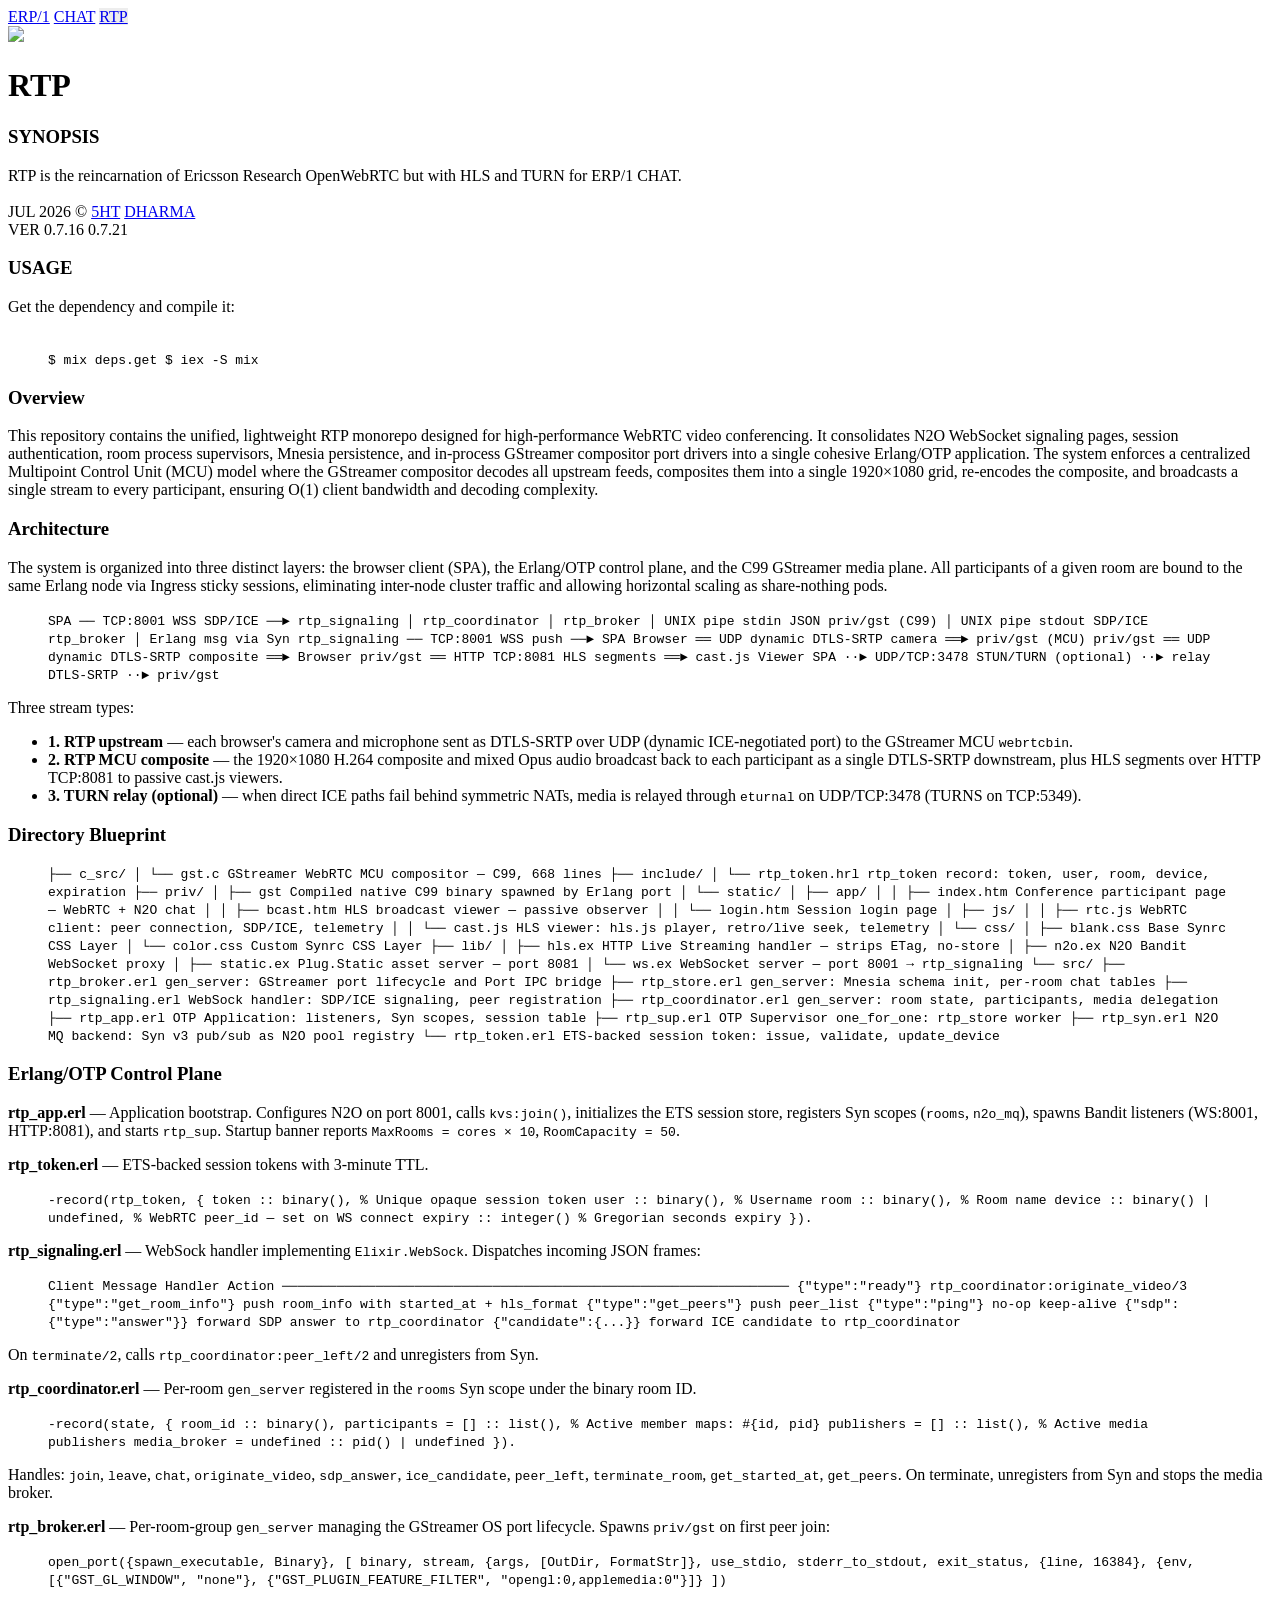
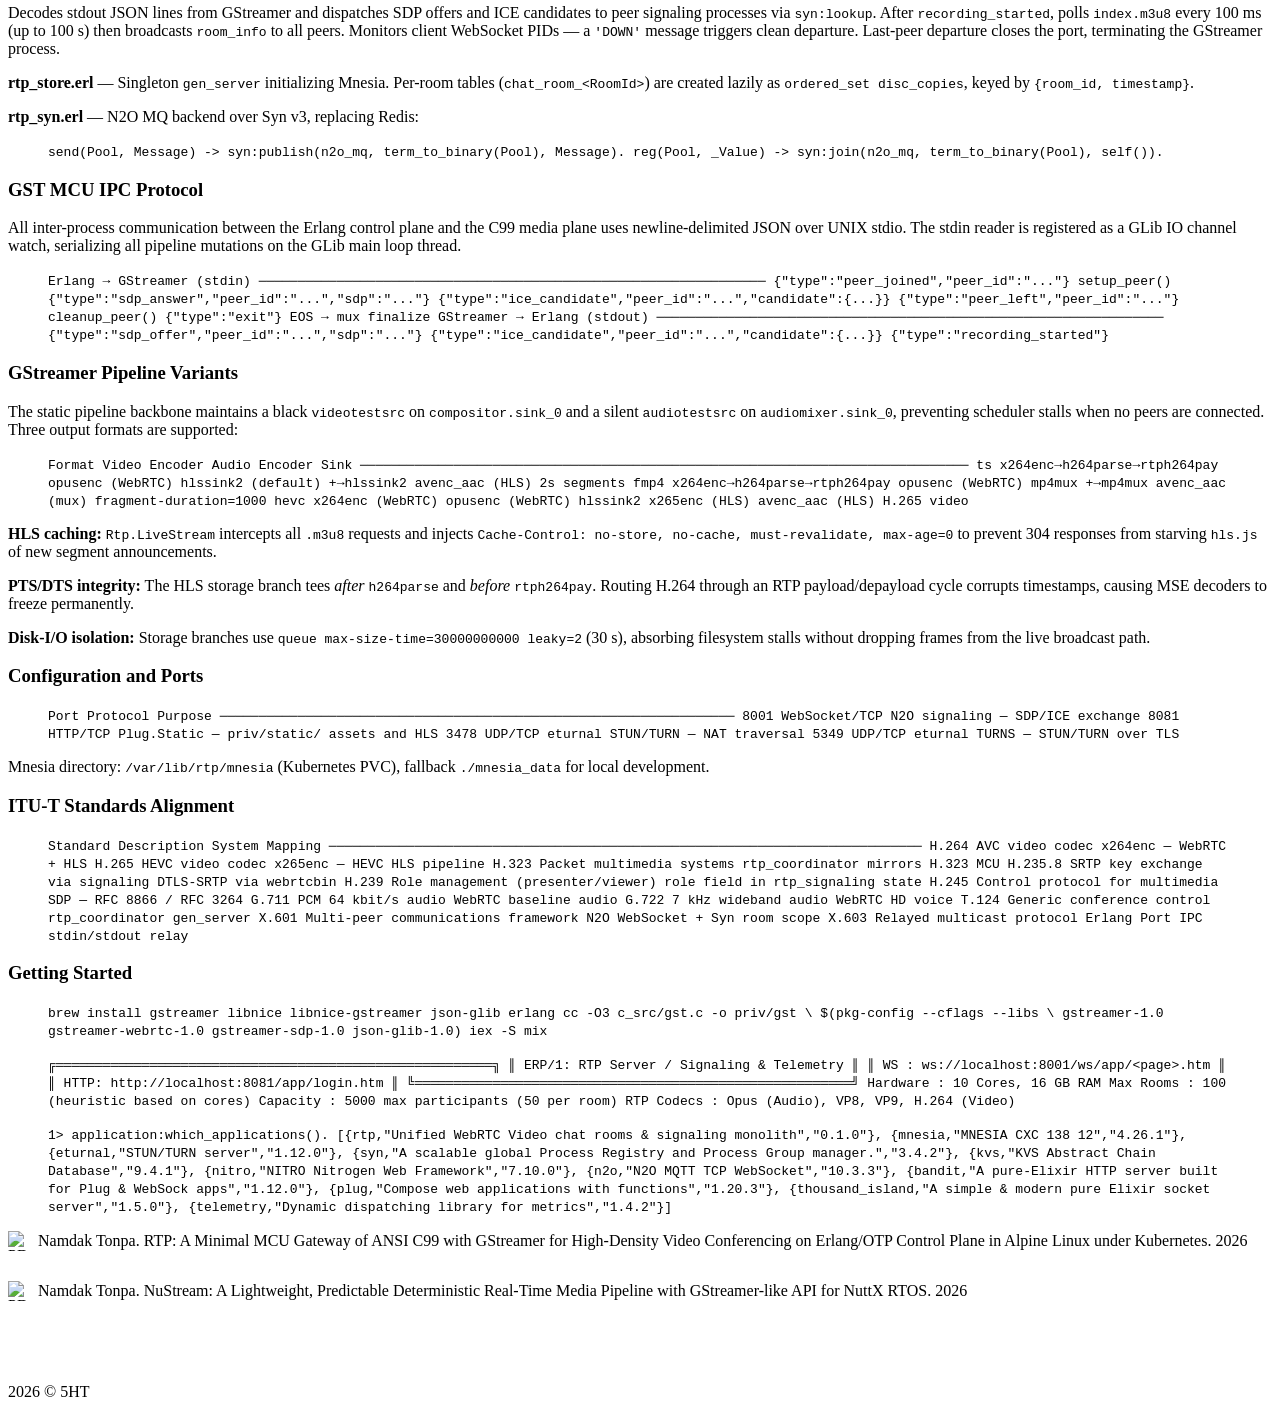
==== index.html @ 7802a742 "pdf" ====
<!DOCTYPE html>
<html lang="en">
<head>
  <meta charset="utf-8" />
  <meta http-equiv="Content-Type" content="text/html; charset=utf-8" />
  <meta name="viewport" content="width=device-width, initial-scale=1.0" />
  <meta name="description" content="RTP — Minimal MCU Gateway of ANSI C99 with GStreamer for High-Density Video Conferencing on Erlang/OTP" />
  <meta name="author" content="5HT" />
  <title>RTP</title>
  <link rel="stylesheet" href="https://n2o.dev/blank.css" />
  <link rel="stylesheet" href="https://n2o.dev/nato.css" />
  <link rel="shortcut icon" type="image/x-icon" href="img/favicon.ico" />
</head>
<body>
<nav>
  <a href="https://erp.uno/">ERP/1</a>
  <a href="https://erp.uno/chat/">CHAT</a>
  <a href="#" style="background:#ededed;">RTP</a>
</nav>
<header>
  <a href="https://github.com/zencrypted/rtp"><img src="https://n2o.dev/img/E248.svg"/></a>
  <h1>RTP</h1>
</header>
<aside>
  <article>
    <section>
      <h3>SYNOPSIS</h3>
      <div>RTP is the reincarnation of Ericsson Research OpenWebRTC but with HLS and TURN for ERP/1 CHAT.
      </div><br/>
      <div>
        JUL 2026 © <a href="https://github.com/5HT">5HT</a> <a href="https://5ht.co/license/">DHARMA</a><br />
        VER 0.7.16 0.7.21
      </div>
    </section>

    <section>
      <a name="plugin"></a><h3>USAGE</h3>
      <div>Get the dependency and compile it:</div><br/>
      <figure>
        <code>
  $ mix deps.get
  $ iex -S mix
        </code>
      </figure>
    </section>
  </article>
</aside>
<main>

  <section>
    <h3>Overview</h3>
    <p>This repository contains the unified, lightweight RTP monorepo designed for high-performance
    WebRTC video conferencing. It consolidates N2O WebSocket signaling pages, session authentication,
    room process supervisors, Mnesia persistence, and in-process GStreamer compositor port drivers
    into a single cohesive Erlang/OTP application. The system enforces a centralized
    Multipoint Control Unit (MCU) model where the GStreamer compositor decodes all upstream feeds,
    composites them into a single 1920&times;1080 grid, re-encodes the composite, and broadcasts
    a single stream to every participant, ensuring O(1) client bandwidth and decoding complexity.</p>
  </section>

  <section>
    <h3>Architecture</h3>
    <p>The system is organized into three distinct layers: the browser client (SPA),
    the Erlang/OTP control plane, and the C99 GStreamer media plane. All participants
    of a given room are bound to the same Erlang node via Ingress sticky sessions,
    eliminating inter-node cluster traffic and allowing horizontal scaling as share-nothing pods.</p>
    <figure><code>
SPA ── TCP:8001 WSS SDP/ICE ──► rtp_signaling
                                      │
                             rtp_coordinator
                                      │
                               rtp_broker
                                      │ UNIX pipe stdin JSON
                                 priv/gst (C99)
                                      │ UNIX pipe stdout SDP/ICE
                             rtp_broker
                                      │ Erlang msg via Syn
                                 rtp_signaling ── TCP:8001 WSS push ──► SPA

Browser  ══ UDP dynamic DTLS-SRTP camera ══► priv/gst (MCU)
priv/gst ══ UDP dynamic DTLS-SRTP composite ══► Browser
priv/gst ══ HTTP TCP:8081 HLS segments ══► cast.js Viewer

SPA ··► UDP/TCP:3478 STUN/TURN (optional) ··► relay DTLS-SRTP ··► priv/gst
    </code></figure>
    <p>Three stream types:</p>
    <ul>
      <li><b>1. RTP upstream</b> — each browser's camera and microphone sent as DTLS-SRTP
        over UDP (dynamic ICE-negotiated port) to the GStreamer MCU <code>webrtcbin</code>.</li>
      <li><b>2. RTP MCU composite</b> — the 1920&times;1080 H.264 composite and mixed Opus audio
        broadcast back to each participant as a single DTLS-SRTP downstream, plus HLS
        segments over HTTP TCP:8081 to passive cast.js viewers.</li>
      <li><b>3. TURN relay (optional)</b> — when direct ICE paths fail behind symmetric NATs,
        media is relayed through <code>eturnal</code> on UDP/TCP:3478 (TURNS on TCP:5349).</li>
    </ul>
  </section>

  <section>
    <h3>Directory Blueprint</h3>
    <figure><code>
├── c_src/
│   └── gst.c                 GStreamer WebRTC MCU compositor — C99, 668 lines
├── include/
│   └── rtp_token.hrl         rtp_token record: token, user, room, device, expiration
├── priv/
│   ├── gst                   Compiled native C99 binary spawned by Erlang port
│   └── static/
│       ├── app/
│       │   ├── index.htm     Conference participant page — WebRTC + N2O chat
│       │   ├── bcast.htm     HLS broadcast viewer — passive observer
│       │   └── login.htm     Session login page
│       ├── js/
│       │   ├── rtc.js        WebRTC client: peer connection, SDP/ICE, telemetry
│       │   └── cast.js       HLS viewer: hls.js player, retro/live seek, telemetry
│       └── css/
│           ├── blank.css     Base Synrc CSS Layer
│           └── color.css     Custom Synrc CSS Layer
├── lib/
│   ├── hls.ex                HTTP Live Streaming handler — strips ETag, no-store
│   ├── n2o.ex                N2O Bandit WebSocket proxy
│   ├── static.ex             Plug.Static asset server — port 8081
│   └── ws.ex                 WebSocket server — port 8001 → rtp_signaling
└── src/
    ├── rtp_broker.erl        gen_server: GStreamer port lifecycle and Port IPC bridge
    ├── rtp_store.erl         gen_server: Mnesia schema init, per-room chat tables
    ├── rtp_signaling.erl     WebSock handler: SDP/ICE signaling, peer registration
    ├── rtp_coordinator.erl   gen_server: room state, participants, media delegation
    ├── rtp_app.erl           OTP Application: listeners, Syn scopes, session table
    ├── rtp_sup.erl           OTP Supervisor one_for_one: rtp_store worker
    ├── rtp_syn.erl           N2O MQ backend: Syn v3 pub/sub as N2O pool registry
    └── rtp_token.erl         ETS-backed session token: issue, validate, update_device
    </code></figure>
  </section>

  <section>
    <h3>Erlang/OTP Control Plane</h3>
    <p><b>rtp_app.erl</b> — Application bootstrap. Configures N2O on port 8001,
    calls <code>kvs:join()</code>, initializes the ETS session store, registers
    Syn scopes (<code>rooms</code>, <code>n2o_mq</code>), spawns Bandit listeners
    (WS:8001, HTTP:8081), and starts <code>rtp_sup</code>. Startup banner reports
    <code>MaxRooms = cores × 10</code>, <code>RoomCapacity = 50</code>.</p>

    <p><b>rtp_token.erl</b> — ETS-backed session tokens with 3-minute TTL.</p>
    <figure><code>
-record(rtp_token, {
    token  :: binary(),             % Unique opaque session token
    user   :: binary(),             % Username
    room   :: binary(),             % Room name
    device :: binary() | undefined, % WebRTC peer_id — set on WS connect
    expiry :: integer()             % Gregorian seconds expiry
}).
    </code></figure>

    <p><b>rtp_signaling.erl</b> — WebSock handler implementing <code>Elixir.WebSock</code>.
    Dispatches incoming JSON frames:</p>
    <figure><code>
Client Message              Handler Action
─────────────────────────────────────────────────────────────────
{"type":"ready"}            rtp_coordinator:originate_video/3
{"type":"get_room_info"}    push room_info with started_at + hls_format
{"type":"get_peers"}        push peer_list
{"type":"ping"}             no-op keep-alive
{"sdp":{"type":"answer"}}   forward SDP answer to rtp_coordinator
{"candidate":{...}}         forward ICE candidate to rtp_coordinator
    </code></figure>
    <p>On <code>terminate/2</code>, calls <code>rtp_coordinator:peer_left/2</code>
    and unregisters from Syn.</p>

    <p><b>rtp_coordinator.erl</b> — Per-room <code>gen_server</code> registered in
    the <code>rooms</code> Syn scope under the binary room ID.</p>
    <figure><code>
-record(state, {
    room_id      :: binary(),
    participants = [] :: list(),           % Active member maps: #{id, pid}
    publishers   = [] :: list(),           % Active media publishers
    media_broker = undefined :: pid() | undefined
}).
    </code></figure>
    <p>Handles: <code>join</code>, <code>leave</code>, <code>chat</code>,
    <code>originate_video</code>, <code>sdp_answer</code>, <code>ice_candidate</code>,
    <code>peer_left</code>, <code>terminate_room</code>, <code>get_started_at</code>,
    <code>get_peers</code>. On terminate, unregisters from Syn and stops the media broker.</p>

    <p><b>rtp_broker.erl</b> — Per-room-group <code>gen_server</code> managing the
    GStreamer OS port lifecycle. Spawns <code>priv/gst</code> on first peer join:</p>
    <figure><code>
open_port({spawn_executable, Binary}, [
    binary, stream, {args, [OutDir, FormatStr]},
    use_stdio, stderr_to_stdout, exit_status,
    {line, 16384},
    {env, [{"GST_GL_WINDOW", "none"},
           {"GST_PLUGIN_FEATURE_FILTER", "opengl:0,applemedia:0"}]}
])
    </code></figure>
    <p>Decodes stdout JSON lines from GStreamer and dispatches SDP offers and
    ICE candidates to peer signaling processes via <code>syn:lookup</code>.
    After <code>recording_started</code>, polls <code>index.m3u8</code> every 100 ms
    (up to 100 s) then broadcasts <code>room_info</code> to all peers. Monitors
    client WebSocket PIDs — a <code>'DOWN'</code> message triggers clean departure.
    Last-peer departure closes the port, terminating the GStreamer process.</p>

    <p><b>rtp_store.erl</b> — Singleton <code>gen_server</code> initializing Mnesia.
    Per-room tables (<code>chat_room_&lt;RoomId&gt;</code>) are created lazily as
    <code>ordered_set disc_copies</code>, keyed by <code>{room_id, timestamp}</code>.</p>

    <p><b>rtp_syn.erl</b> — N2O MQ backend over Syn v3, replacing Redis:</p>
    <figure><code>
send(Pool, Message) ->
    syn:publish(n2o_mq, term_to_binary(Pool), Message).
reg(Pool, _Value) ->
    syn:join(n2o_mq, term_to_binary(Pool), self()).
    </code></figure>
  </section>

  <section>
    <h3>GST MCU IPC Protocol</h3>
    <p>All inter-process communication between the Erlang control plane and the C99
    media plane uses newline-delimited JSON over UNIX stdio. The stdin reader is
    registered as a GLib IO channel watch, serializing all pipeline mutations on
    the GLib main loop thread.</p>
    <figure><code>
Erlang → GStreamer (stdin)
─────────────────────────────────────────────────────────────────
{"type":"peer_joined","peer_id":"..."}     setup_peer()
{"type":"sdp_answer","peer_id":"...","sdp":"..."}
{"type":"ice_candidate","peer_id":"...","candidate":{...}}
{"type":"peer_left","peer_id":"..."}       cleanup_peer()
{"type":"exit"}                            EOS → mux finalize

GStreamer → Erlang (stdout)
─────────────────────────────────────────────────────────────────
{"type":"sdp_offer","peer_id":"...","sdp":"..."}
{"type":"ice_candidate","peer_id":"...","candidate":{...}}
{"type":"recording_started"}
    </code></figure>
  </section>

  <section>
    <h3>GStreamer Pipeline Variants</h3>
    <p>The static pipeline backbone maintains a black <code>videotestsrc</code> on
    <code>compositor.sink_0</code> and a silent <code>audiotestsrc</code> on
    <code>audiomixer.sink_0</code>, preventing scheduler stalls when no peers
    are connected. Three output formats are supported:</p>
    <figure><code>
Format    Video Encoder                 Audio Encoder     Sink
──────────────────────────────────────────────────────────────────────────────
ts        x264enc→h264parse→rtph264pay  opusenc (WebRTC)  hlssink2
(default) +→hlssink2                    avenc_aac (HLS)   2s segments
fmp4      x264enc→h264parse→rtph264pay  opusenc (WebRTC)  mp4mux
          +→mp4mux                      avenc_aac (mux)   fragment-duration=1000
hevc      x264enc (WebRTC)              opusenc (WebRTC)  hlssink2
          x265enc (HLS)                 avenc_aac (HLS)   H.265 video
    </code></figure>
    <p><b>HLS caching:</b> <code>Rtp.LiveStream</code> intercepts all <code>.m3u8</code>
    requests and injects <code>Cache-Control: no-store, no-cache, must-revalidate, max-age=0</code>
    to prevent 304 responses from starving <code>hls.js</code> of new segment announcements.</p>
    <p><b>PTS/DTS integrity:</b> The HLS storage branch tees <em>after</em> <code>h264parse</code>
    and <em>before</em> <code>rtph264pay</code>. Routing H.264 through an RTP payload/depayload
    cycle corrupts timestamps, causing MSE decoders to freeze permanently.</p>
    <p><b>Disk-I/O isolation:</b> Storage branches use
    <code>queue max-size-time=30000000000 leaky=2</code> (30 s), absorbing filesystem
    stalls without dropping frames from the live broadcast path.</p>
  </section>

  <section>
    <h3>Configuration and Ports</h3>
    <figure><code>
Port  Protocol         Purpose
──────────────────────────────────────────────────────────────────
8001  WebSocket/TCP    N2O signaling — SDP/ICE exchange
8081  HTTP/TCP         Plug.Static — priv/static/ assets and HLS
3478  UDP/TCP          eturnal STUN/TURN — NAT traversal
5349  UDP/TCP          eturnal TURNS — STUN/TURN over TLS
    </code></figure>
    <p>Mnesia directory: <code>/var/lib/rtp/mnesia</code> (Kubernetes PVC),
    fallback <code>./mnesia_data</code> for local development.</p>
  </section>

  <section>
    <h3>ITU-T Standards Alignment</h3>
    <figure><code>
Standard  Description                          System Mapping
────────────────────────────────────────────────────────────────────────────
H.264     AVC video codec                      x264enc — WebRTC + HLS
H.265     HEVC video codec                     x265enc — HEVC HLS pipeline
H.323     Packet multimedia systems            rtp_coordinator mirrors H.323 MCU
H.235.8   SRTP key exchange via signaling      DTLS-SRTP via webrtcbin
H.239     Role management (presenter/viewer)   role field in rtp_signaling state
H.245     Control protocol for multimedia      SDP — RFC 8866 / RFC 3264
G.711     PCM 64 kbit/s audio                  WebRTC baseline audio
G.722     7 kHz wideband audio                 WebRTC HD voice
T.124     Generic conference control           rtp_coordinator gen_server
X.601     Multi-peer communications framework  N2O WebSocket + Syn room scope
X.603     Relayed multicast protocol           Erlang Port IPC stdin/stdout relay
    </code></figure>
  </section>

  <section>
    <h3>Getting Started</h3>
    <figure><code>brew install gstreamer libnice libnice-gstreamer json-glib erlang
cc -O3 c_src/gst.c -o priv/gst \
  $(pkg-config --cflags --libs \
    gstreamer-1.0 gstreamer-webrtc-1.0 gstreamer-sdp-1.0 json-glib-1.0)
iex -S mix</code></figure>
    <figure><code>╔════════════════════════════════════════════════════════╗
║  ERP/1: RTP Server / Signaling &amp; Telemetry             ║
║  WS  : ws://localhost:8001/ws/app/&lt;page&gt;.htm           ║
║  HTTP: http://localhost:8081/app/login.htm             ║
╚════════════════════════════════════════════════════════╝
  Hardware   : 10 Cores, 16 GB RAM
  Max Rooms  : 100 (heuristic based on cores)
  Capacity   : 5000 max participants (50 per room)
  RTP Codecs : Opus (Audio), VP8, VP9, H.264 (Video)</code></figure>
    <figure><code>1&gt; application:which_applications().
[{rtp,"Unified WebRTC Video chat rooms &amp; signaling monolith","0.1.0"},
 {mnesia,"MNESIA  CXC 138 12","4.26.1"},
 {eturnal,"STUN/TURN server","1.12.0"},
 {syn,"A scalable global Process Registry and Process Group manager.","3.4.2"},
 {kvs,"KVS Abstract Chain Database","9.4.1"},
 {nitro,"NITRO Nitrogen Web Framework","7.10.0"},
 {n2o,"N2O MQTT TCP WebSocket","10.3.3"},
 {bandit,"A pure-Elixir HTTP server built for Plug &amp; WebSock apps","1.12.0"},
 {plug,"Compose web applications with functions","1.20.3"},
 {thousand_island,"A simple &amp; modern pure Elixir socket server","1.5.0"},
 {telemetry,"Dynamic dispatching library for metrics","1.4.2"}]</code></figure>
    <p>
    <a href="rtp.pdf" target="_blank" style="display:inline-flex;align-items:center;text-decoration:none;transition:transform 0.2s,color 0.2s;color:var(--text-secondary);"
       onmouseover="this.style.transform='translateY(-2px)';this.style.color='white';"
       onmouseout="this.style.transform='translateY(0)';this.style.color='var(--text-secondary)';">
      <img src="https://anders.groupoid.space/images/pdf.jpg" style="margin-right:10px;" width="20" height="20" alt="PDF">
      Namdak Tonpa. RTP: A Minimal MCU Gateway of ANSI C99 with GStreamer for High-Density
      Video Conferencing on Erlang/OTP Control Plane in Alpine Linux under Kubernetes. 2026</a></p>
    <p>
    <a href="gst-nuttx.pdf" target="_blank" style="display:inline-flex;align-items:center;text-decoration:none;transition:transform 0.2s,color 0.2s;color:var(--text-secondary);"
       onmouseover="this.style.transform='translateY(-2px)';this.style.color='white';"
       onmouseout="this.style.transform='translateY(0)';this.style.color='var(--text-secondary)';">
      <img src="https://anders.groupoid.space/images/pdf.jpg" style="margin-right:10px;" width="20" height="20" alt="PDF">
      Namdak Tonpa. NuStream: A Lightweight, Predictable Deterministic Real-Time Media
      Pipeline with GStreamer-like API for NuttX RTOS. 2026</a></p>
  <br>
  </section>
  <br>

</main>
<footer>
  <p>2026 &copy; 5HT</p>
</footer>
</body>
</html>
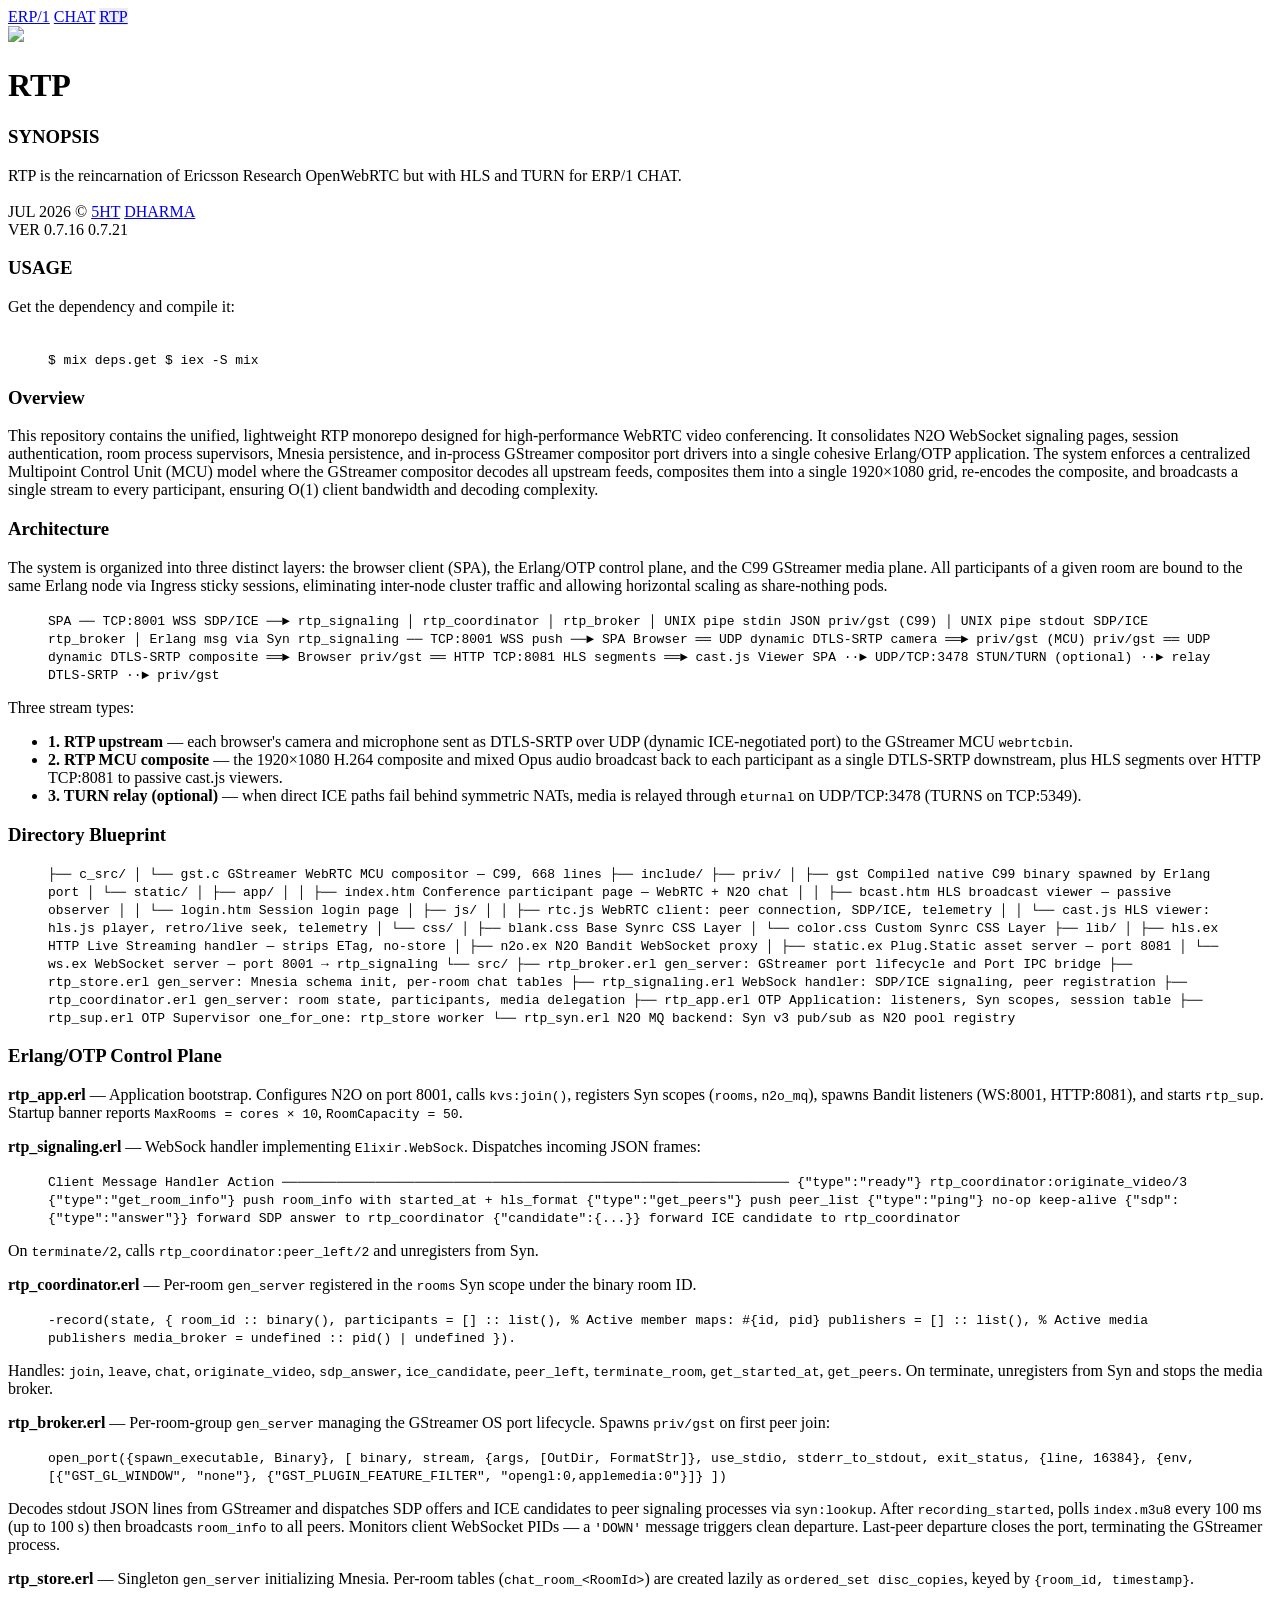
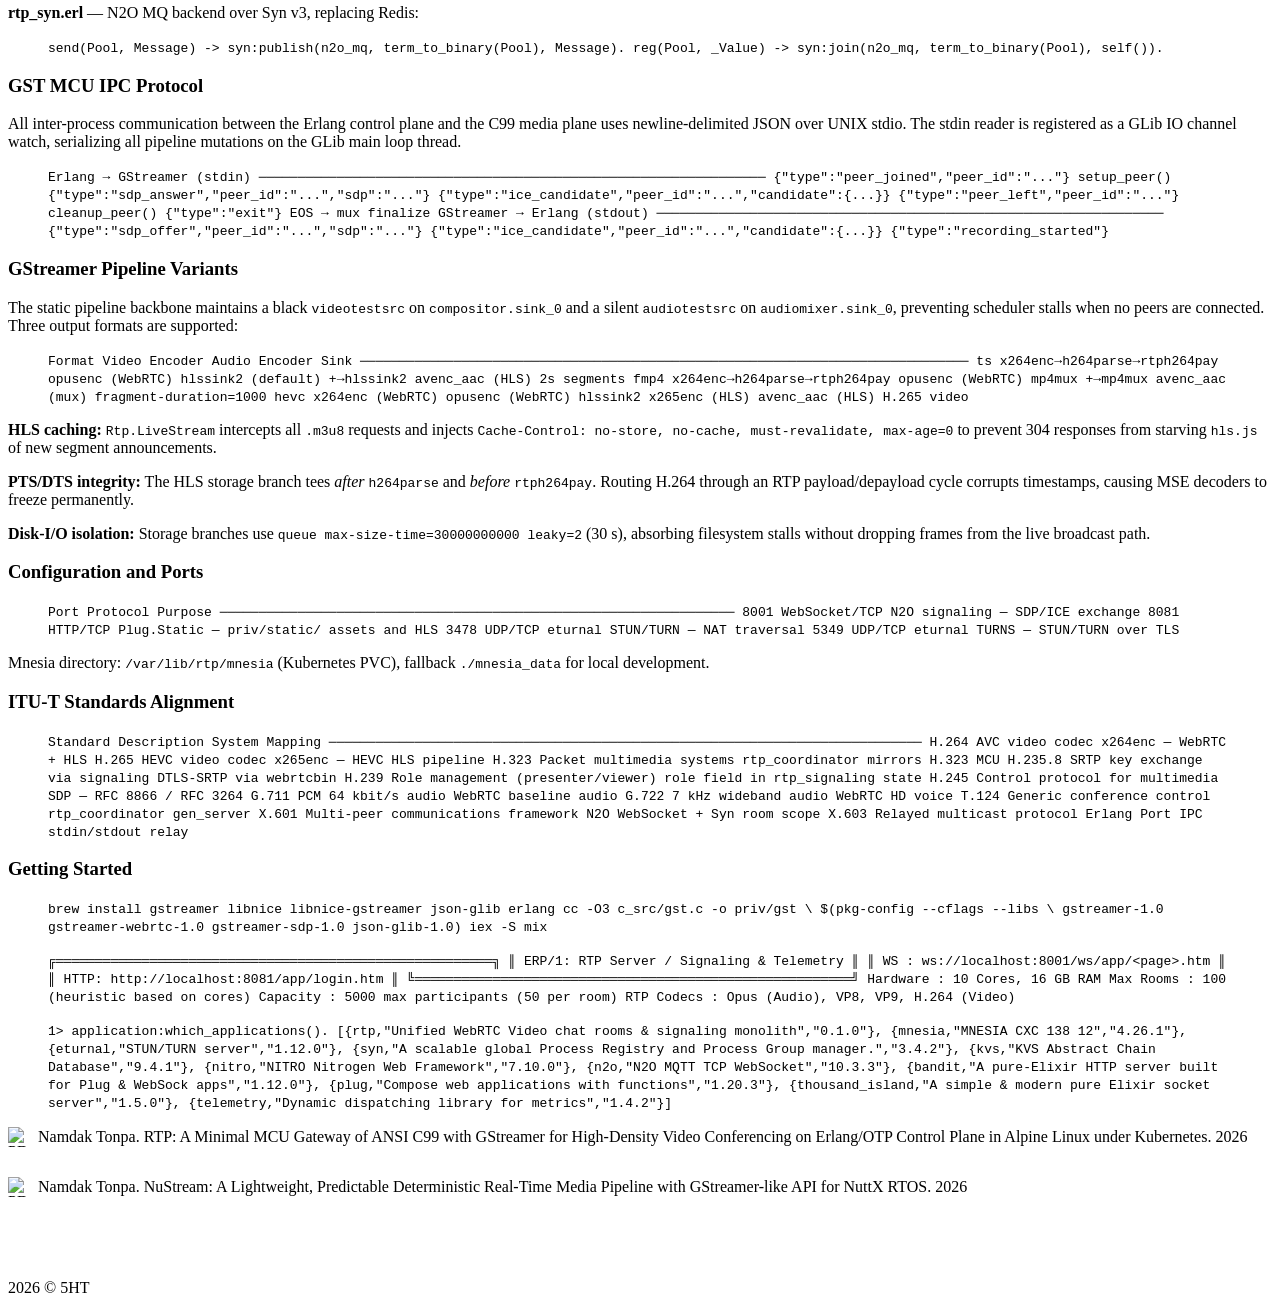
==== commit f1731df5: "eliminate rtp_token" ====
--- a/index.html
+++ b/index.html
@@ -101,7 +101,6 @@
 ├── c_src/
 │   └── gst.c                 GStreamer WebRTC MCU compositor — C99, 668 lines
 ├── include/
-│   └── rtp_token.hrl         rtp_token record: token, user, room, device, expiration
 ├── priv/
 │   ├── gst                   Compiled native C99 binary spawned by Erlang port
 │   └── static/
@@ -127,29 +126,17 @@
     ├── rtp_coordinator.erl   gen_server: room state, participants, media delegation
     ├── rtp_app.erl           OTP Application: listeners, Syn scopes, session table
     ├── rtp_sup.erl           OTP Supervisor one_for_one: rtp_store worker
-    ├── rtp_syn.erl           N2O MQ backend: Syn v3 pub/sub as N2O pool registry
-    └── rtp_token.erl         ETS-backed session token: issue, validate, update_device
+    └── rtp_syn.erl           N2O MQ backend: Syn v3 pub/sub as N2O pool registry
     </code></figure>
   </section>
 
   <section>
     <h3>Erlang/OTP Control Plane</h3>
     <p><b>rtp_app.erl</b> — Application bootstrap. Configures N2O on port 8001,
-    calls <code>kvs:join()</code>, initializes the ETS session store, registers
+    calls <code>kvs:join()</code>, registers
     Syn scopes (<code>rooms</code>, <code>n2o_mq</code>), spawns Bandit listeners
     (WS:8001, HTTP:8081), and starts <code>rtp_sup</code>. Startup banner reports
     <code>MaxRooms = cores × 10</code>, <code>RoomCapacity = 50</code>.</p>
-
-    <p><b>rtp_token.erl</b> — ETS-backed session tokens with 3-minute TTL.</p>
-    <figure><code>
--record(rtp_token, {
-    token  :: binary(),             % Unique opaque session token
-    user   :: binary(),             % Username
-    room   :: binary(),             % Room name
-    device :: binary() | undefined, % WebRTC peer_id — set on WS connect
-    expiry :: integer()             % Gregorian seconds expiry
-}).
-    </code></figure>
 
     <p><b>rtp_signaling.erl</b> — WebSock handler implementing <code>Elixir.WebSock</code>.
     Dispatches incoming JSON frames:</p>
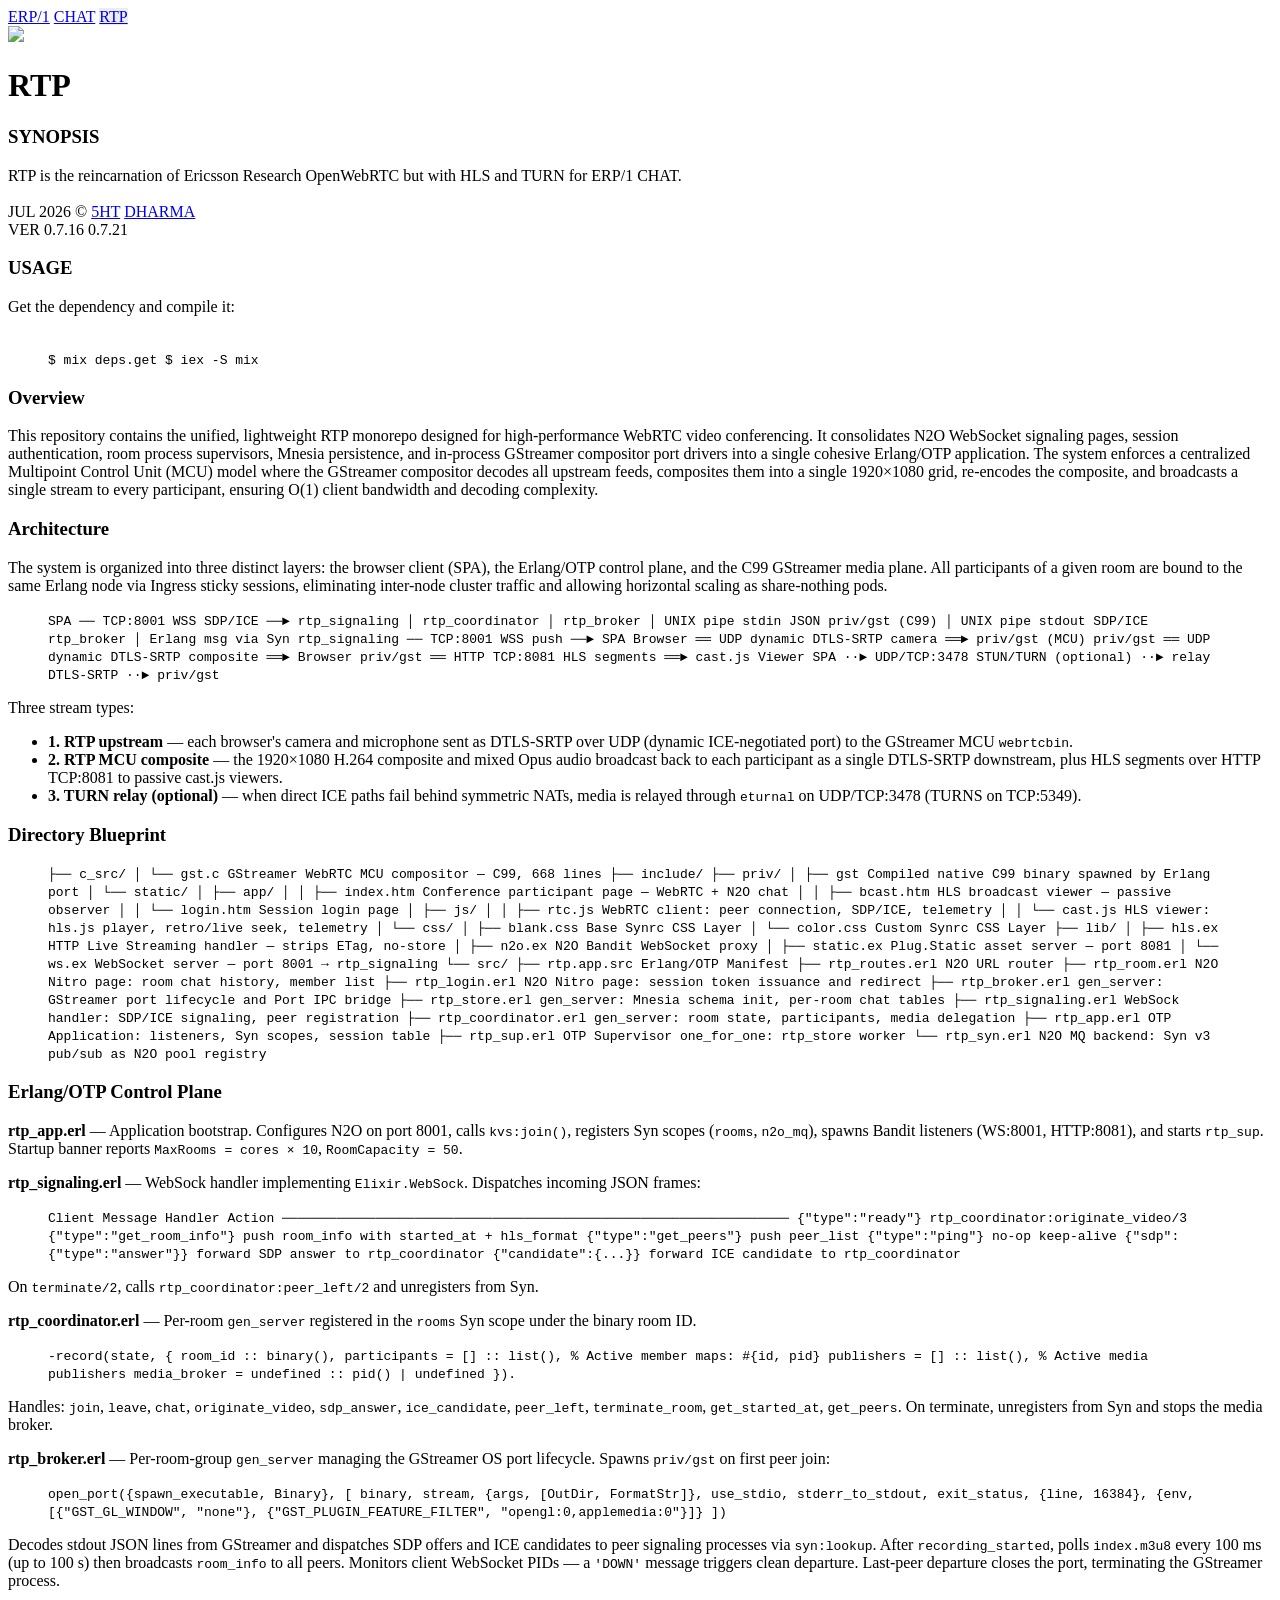
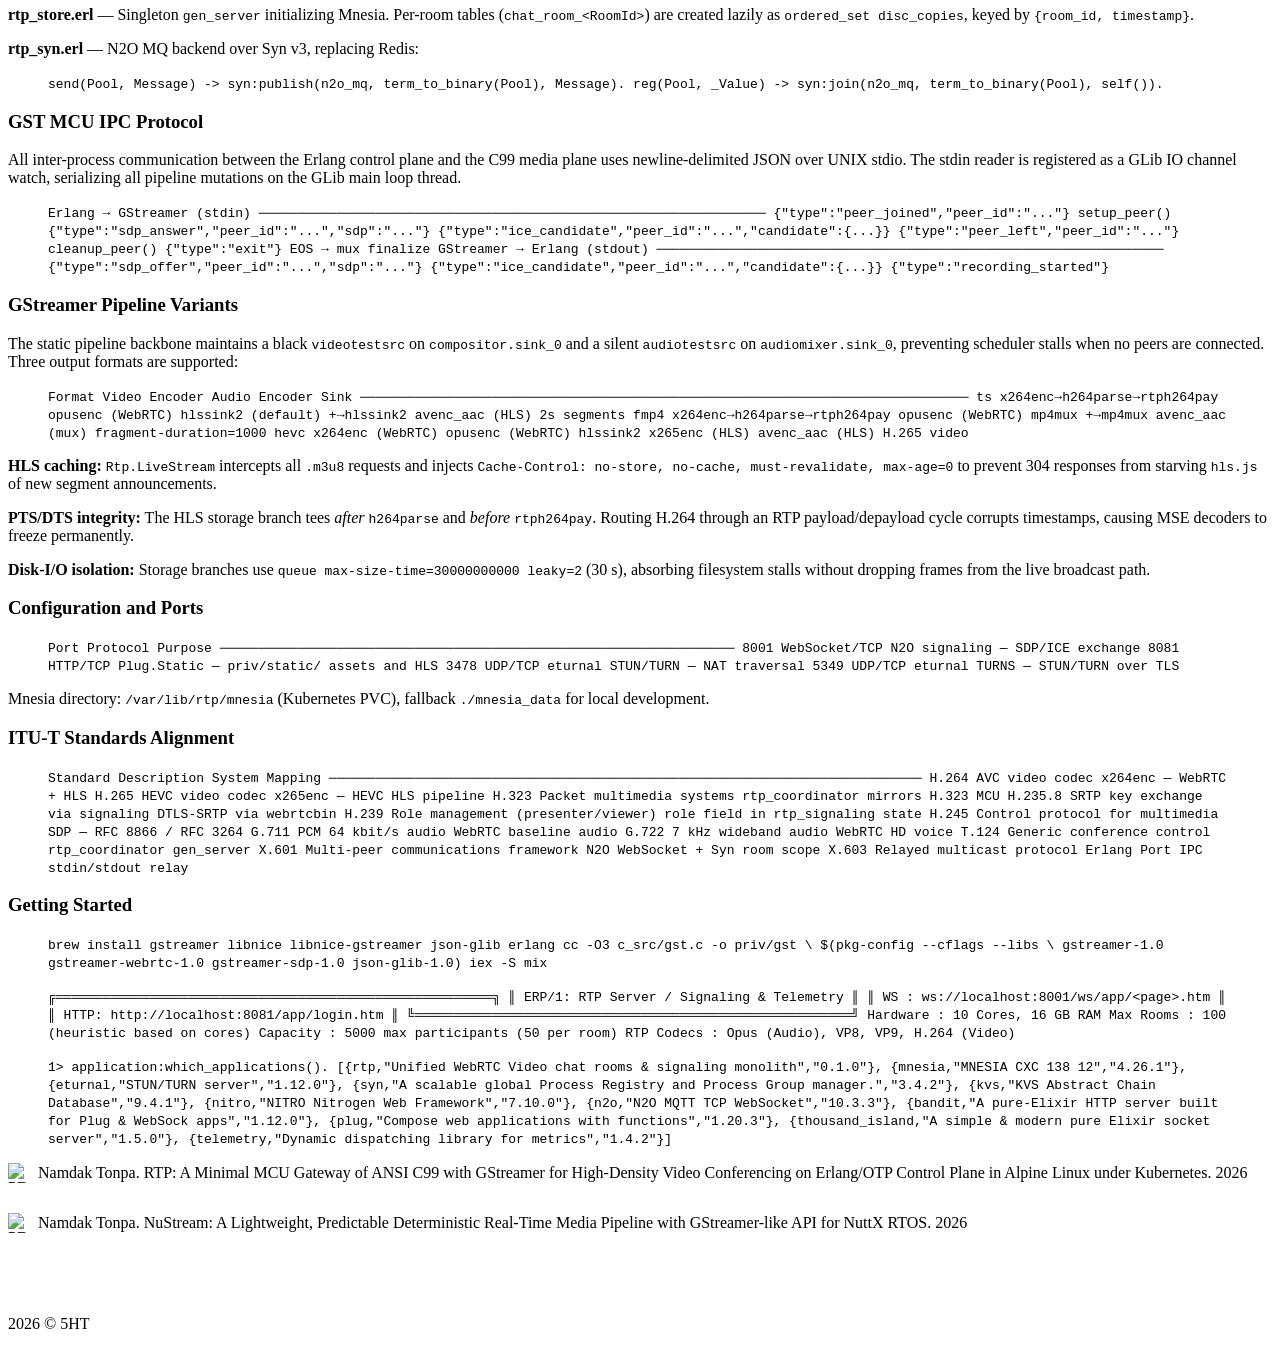
==== commit 48546ecd: "0.7.25" ====
--- a/index.html
+++ b/index.html
@@ -120,6 +120,10 @@
 │   ├── static.ex             Plug.Static asset server — port 8081
 │   └── ws.ex                 WebSocket server — port 8001 → rtp_signaling
 └── src/
+    ├── rtp.app.src           Erlang/OTP Manifest
+    ├── rtp_routes.erl        N2O URL router
+    ├── rtp_room.erl          N2O Nitro page: room chat history, member list
+    ├── rtp_login.erl         N2O Nitro page: session token issuance and redirect
     ├── rtp_broker.erl        gen_server: GStreamer port lifecycle and Port IPC bridge
     ├── rtp_store.erl         gen_server: Mnesia schema init, per-room chat tables
     ├── rtp_signaling.erl     WebSock handler: SDP/ICE signaling, peer registration
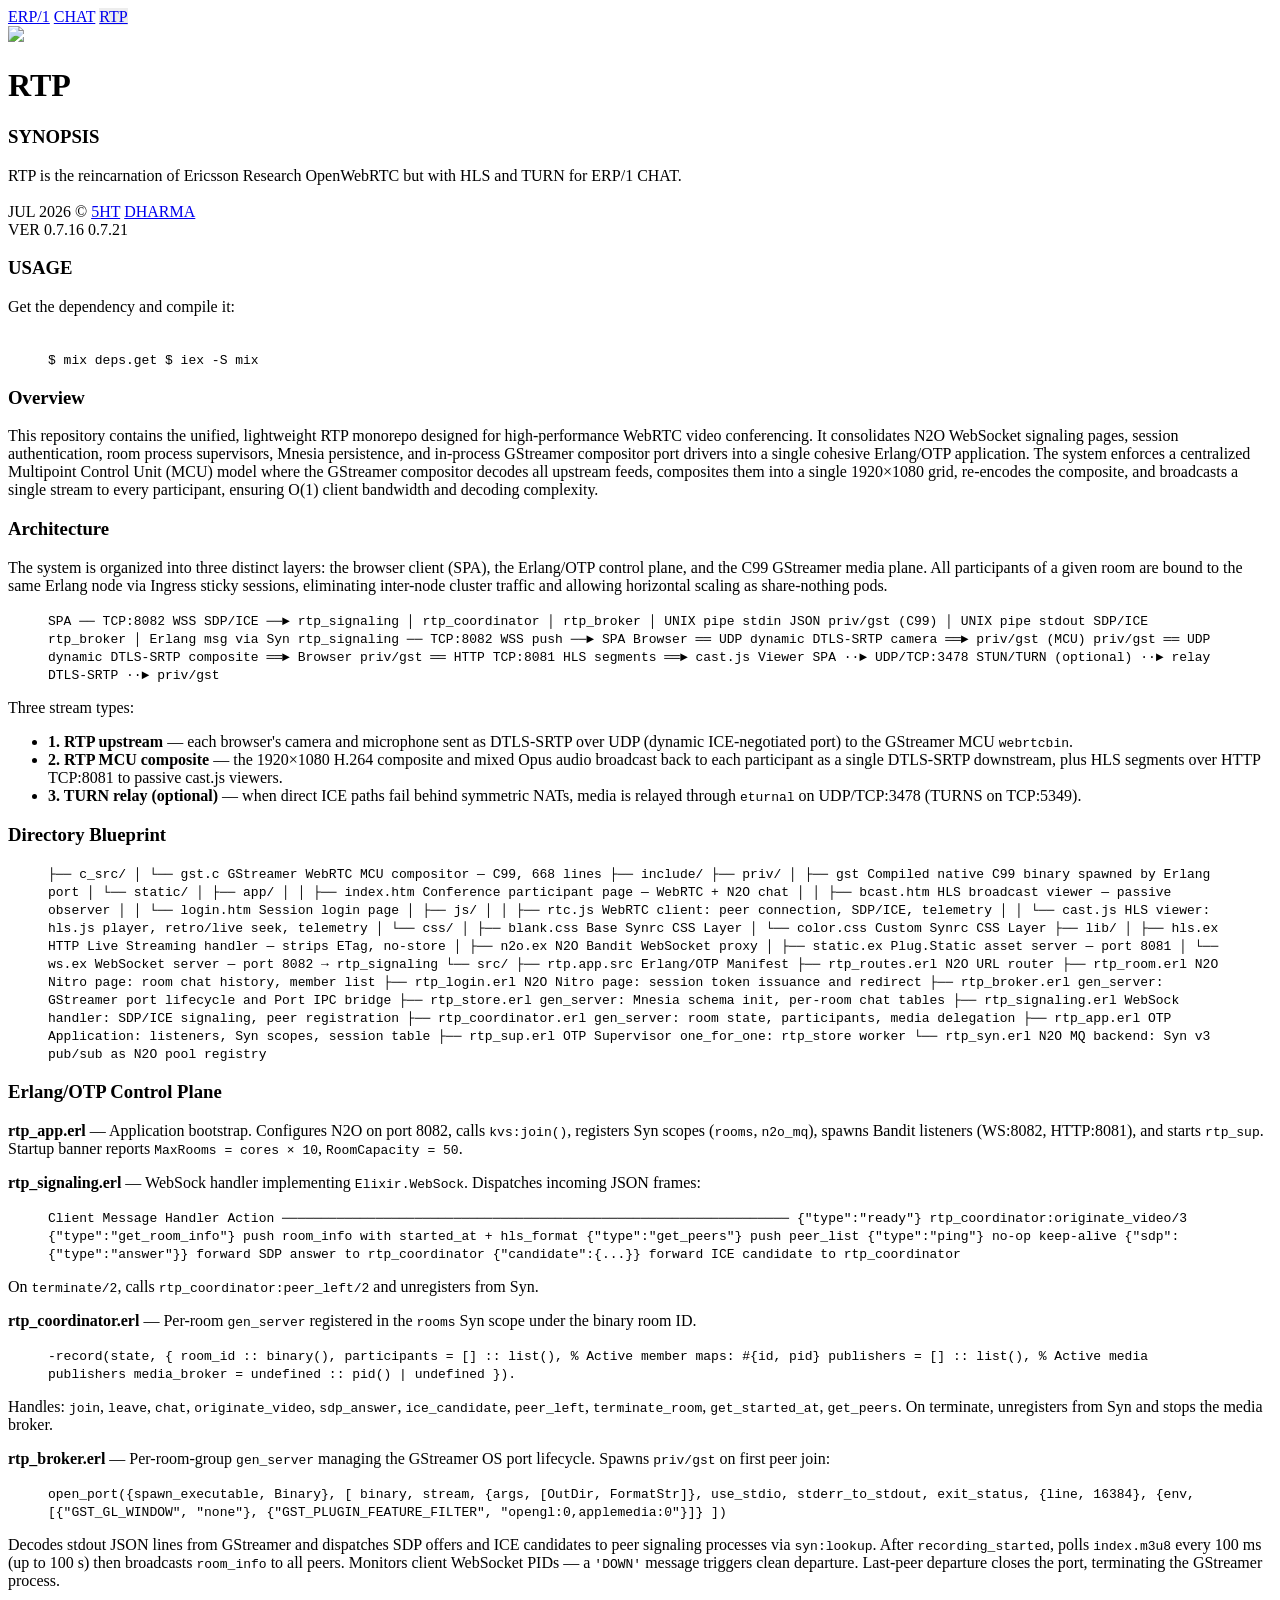
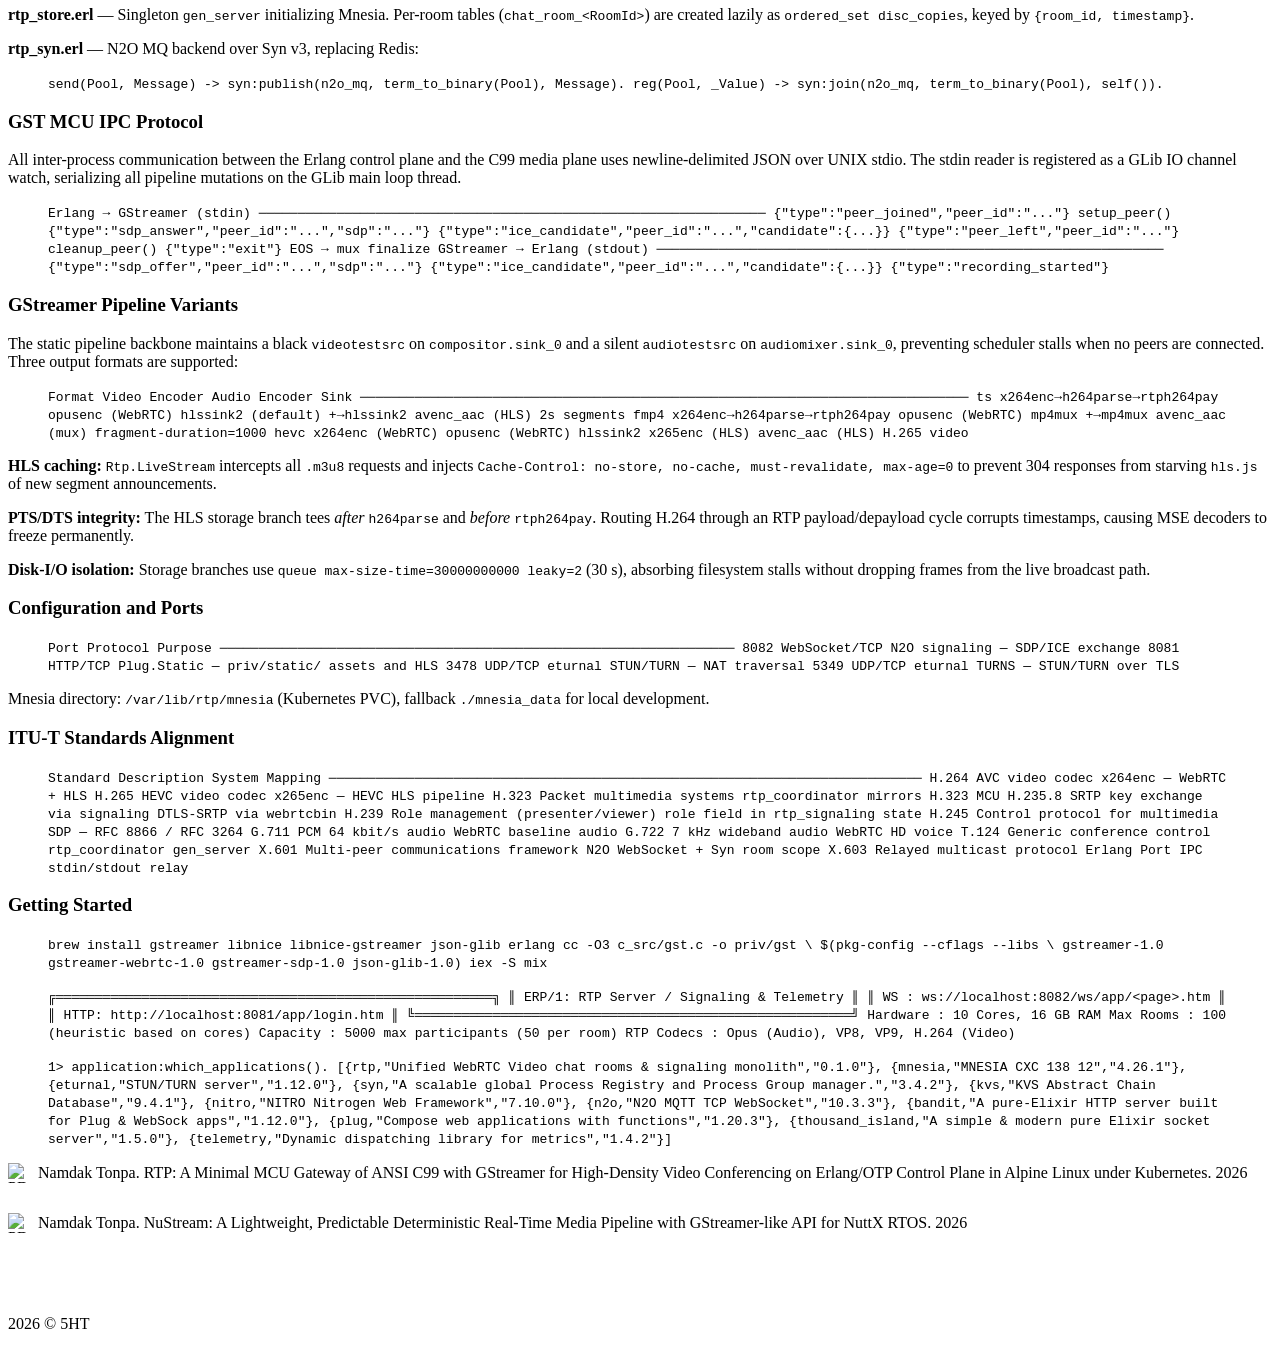
==== commit 26f4b1b1: "8082" ====
--- a/index.html
+++ b/index.html
@@ -65,7 +65,7 @@
     of a given room are bound to the same Erlang node via Ingress sticky sessions,
     eliminating inter-node cluster traffic and allowing horizontal scaling as share-nothing pods.</p>
     <figure><code>
-SPA ── TCP:8001 WSS SDP/ICE ──► rtp_signaling
+SPA ── TCP:8082 WSS SDP/ICE ──► rtp_signaling
                                       │
                              rtp_coordinator
                                       │
@@ -75,7 +75,7 @@
                                       │ UNIX pipe stdout SDP/ICE
                              rtp_broker
                                       │ Erlang msg via Syn
-                                 rtp_signaling ── TCP:8001 WSS push ──► SPA
+                                 rtp_signaling ── TCP:8082 WSS push ──► SPA
 
 Browser  ══ UDP dynamic DTLS-SRTP camera ══► priv/gst (MCU)
 priv/gst ══ UDP dynamic DTLS-SRTP composite ══► Browser
@@ -118,7 +118,7 @@
 │   ├── hls.ex                HTTP Live Streaming handler — strips ETag, no-store
 │   ├── n2o.ex                N2O Bandit WebSocket proxy
 │   ├── static.ex             Plug.Static asset server — port 8081
-│   └── ws.ex                 WebSocket server — port 8001 → rtp_signaling
+│   └── ws.ex                 WebSocket server — port 8082 → rtp_signaling
 └── src/
     ├── rtp.app.src           Erlang/OTP Manifest
     ├── rtp_routes.erl        N2O URL router
@@ -136,10 +136,10 @@
 
   <section>
     <h3>Erlang/OTP Control Plane</h3>
-    <p><b>rtp_app.erl</b> — Application bootstrap. Configures N2O on port 8001,
+    <p><b>rtp_app.erl</b> — Application bootstrap. Configures N2O on port 8082,
     calls <code>kvs:join()</code>, registers
     Syn scopes (<code>rooms</code>, <code>n2o_mq</code>), spawns Bandit listeners
-    (WS:8001, HTTP:8081), and starts <code>rtp_sup</code>. Startup banner reports
+    (WS:8082, HTTP:8081), and starts <code>rtp_sup</code>. Startup banner reports
     <code>MaxRooms = cores × 10</code>, <code>RoomCapacity = 50</code>.</p>
 
     <p><b>rtp_signaling.erl</b> — WebSock handler implementing <code>Elixir.WebSock</code>.
@@ -258,7 +258,7 @@
     <figure><code>
 Port  Protocol         Purpose
 ──────────────────────────────────────────────────────────────────
-8001  WebSocket/TCP    N2O signaling — SDP/ICE exchange
+8082  WebSocket/TCP    N2O signaling — SDP/ICE exchange
 8081  HTTP/TCP         Plug.Static — priv/static/ assets and HLS
 3478  UDP/TCP          eturnal STUN/TURN — NAT traversal
 5349  UDP/TCP          eturnal TURNS — STUN/TURN over TLS
@@ -295,7 +295,7 @@
 iex -S mix</code></figure>
     <figure><code>╔════════════════════════════════════════════════════════╗
 ║  ERP/1: RTP Server / Signaling &amp; Telemetry             ║
-║  WS  : ws://localhost:8001/ws/app/&lt;page&gt;.htm           ║
+║  WS  : ws://localhost:8082/ws/app/&lt;page&gt;.htm           ║
 ║  HTTP: http://localhost:8081/app/login.htm             ║
 ╚════════════════════════════════════════════════════════╝
   Hardware   : 10 Cores, 16 GB RAM
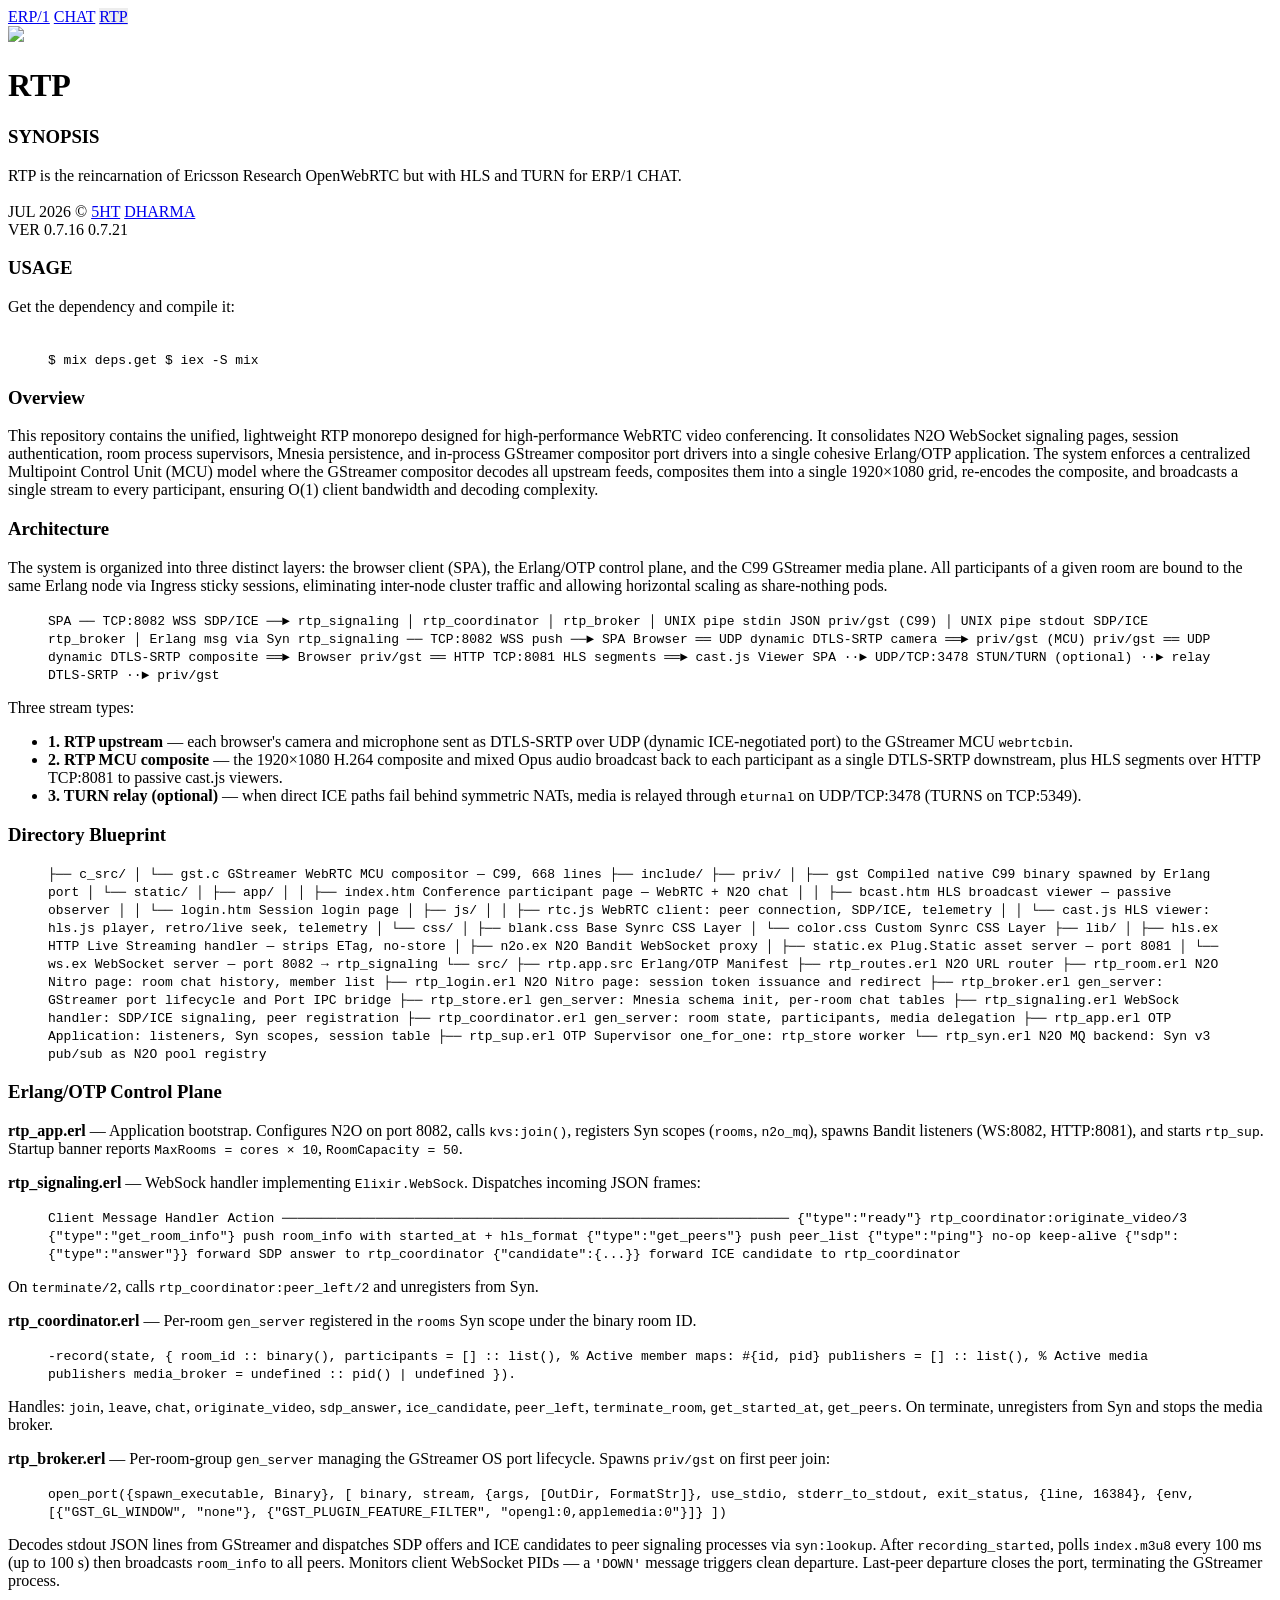
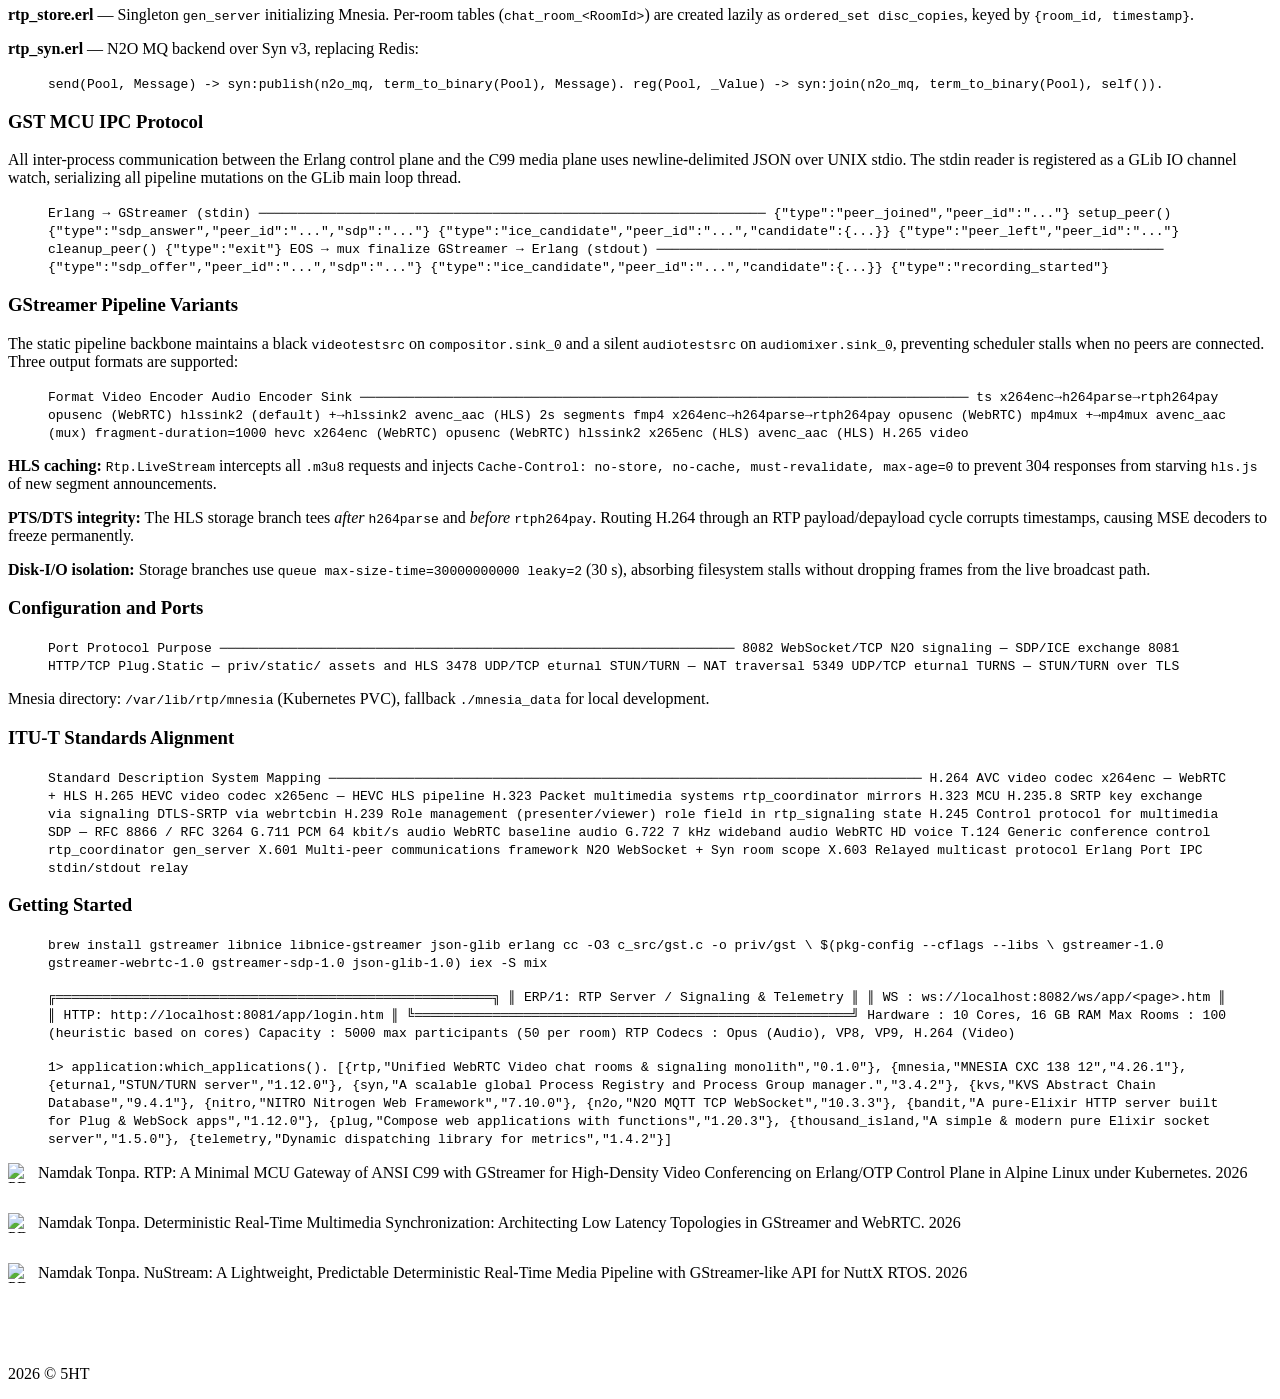
==== commit 029d323c: "wip" ====
--- a/index.html
+++ b/index.html
@@ -322,7 +322,13 @@
       Namdak Tonpa. RTP: A Minimal MCU Gateway of ANSI C99 with GStreamer for High-Density
       Video Conferencing on Erlang/OTP Control Plane in Alpine Linux under Kubernetes. 2026</a></p>
     <p>
-    <a href="gst-nuttx.pdf" target="_blank" style="display:inline-flex;align-items:center;text-decoration:none;transition:transform 0.2s,color 0.2s;color:var(--text-secondary);"
+    <a href="rtp-sync.pdf" target="_blank" style="display:inline-flex;align-items:center;text-decoration:none;transition:transform 0.2s,color 0.2s;color:var(--text-secondary);"
+       onmouseover="this.style.transform='translateY(-2px)';this.style.color='white';"
+       onmouseout="this.style.transform='translateY(0)';this.style.color='var(--text-secondary)';">
+      <img src="https://anders.groupoid.space/images/pdf.jpg" style="margin-right:10px;" width="20" height="20" alt="PDF">
+      Namdak Tonpa. Deterministic Real-Time Multimedia Synchronization: Architecting Low Latency Topologies in GStreamer and WebRTC. 2026</a></p>
+    <p>
+    <a href="rtp-nuttx.pdf" target="_blank" style="display:inline-flex;align-items:center;text-decoration:none;transition:transform 0.2s,color 0.2s;color:var(--text-secondary);"
        onmouseover="this.style.transform='translateY(-2px)';this.style.color='white';"
        onmouseout="this.style.transform='translateY(0)';this.style.color='var(--text-secondary)';">
       <img src="https://anders.groupoid.space/images/pdf.jpg" style="margin-right:10px;" width="20" height="20" alt="PDF">
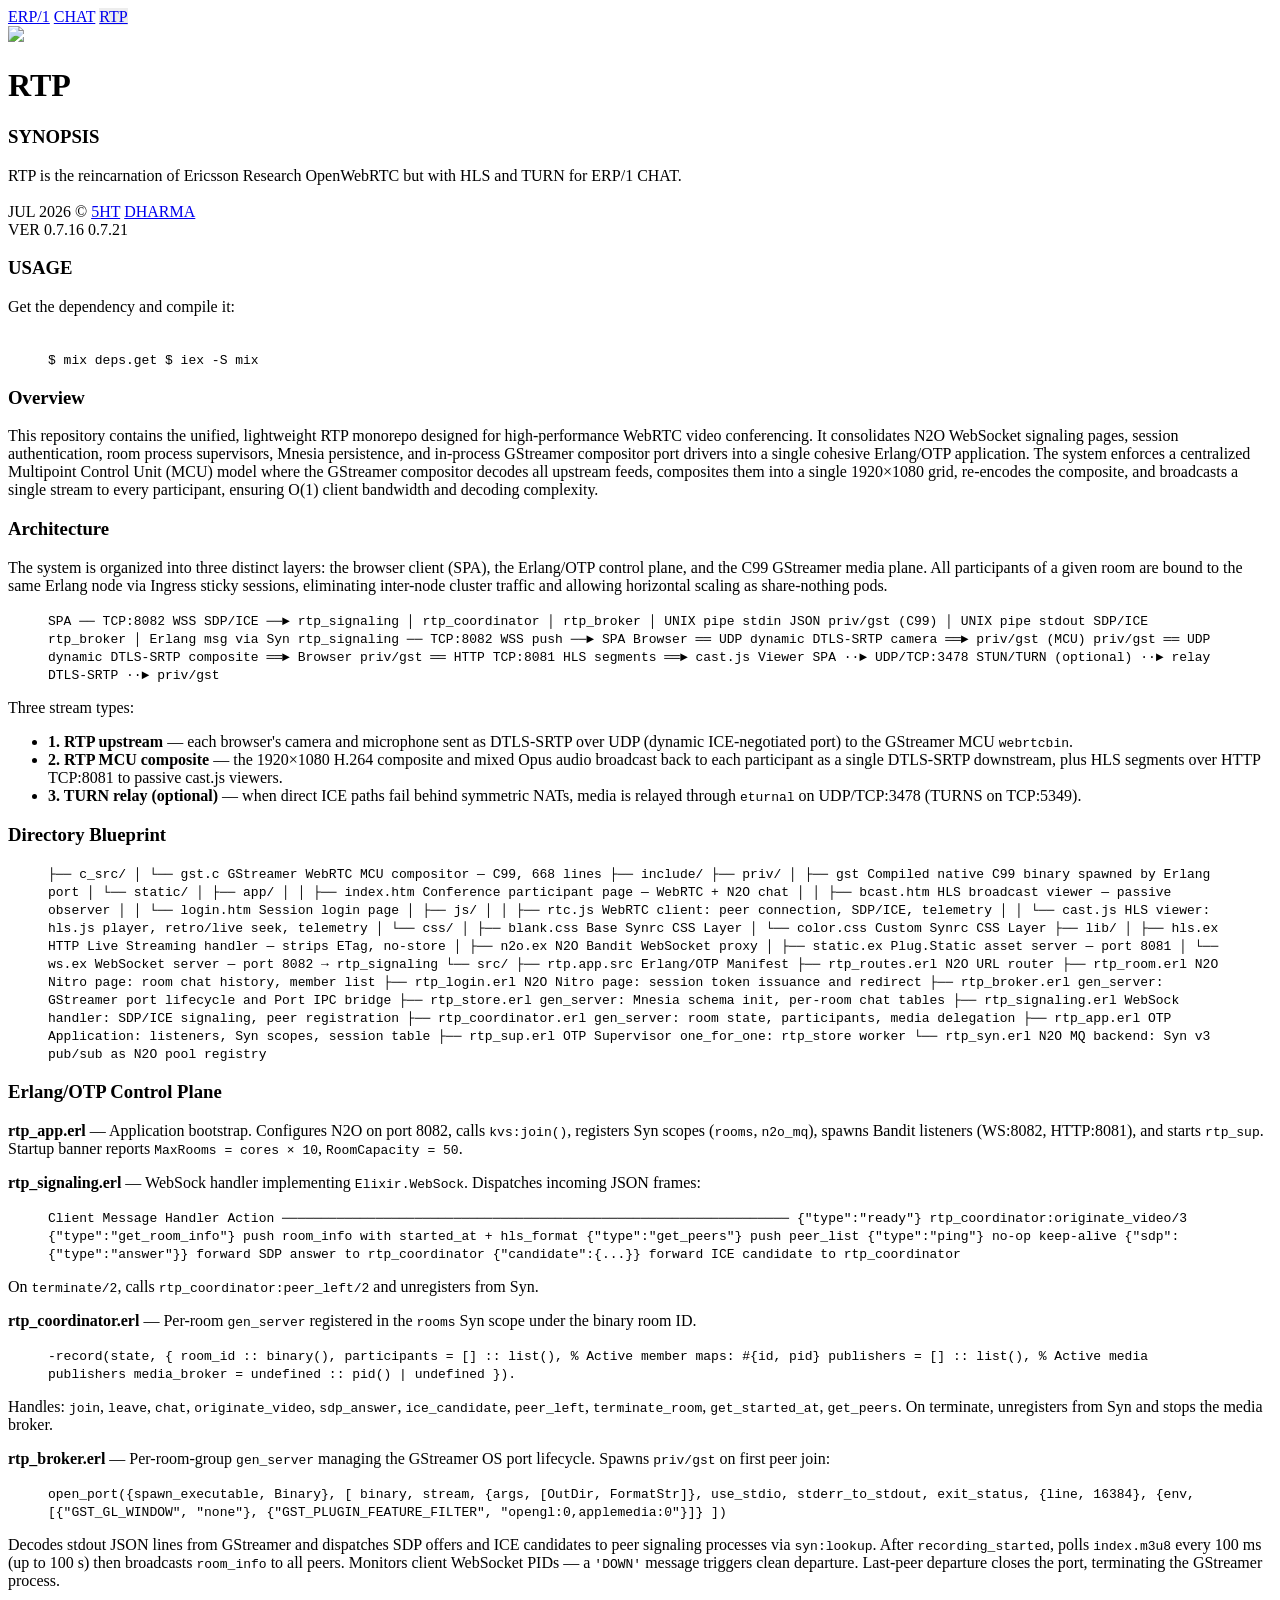
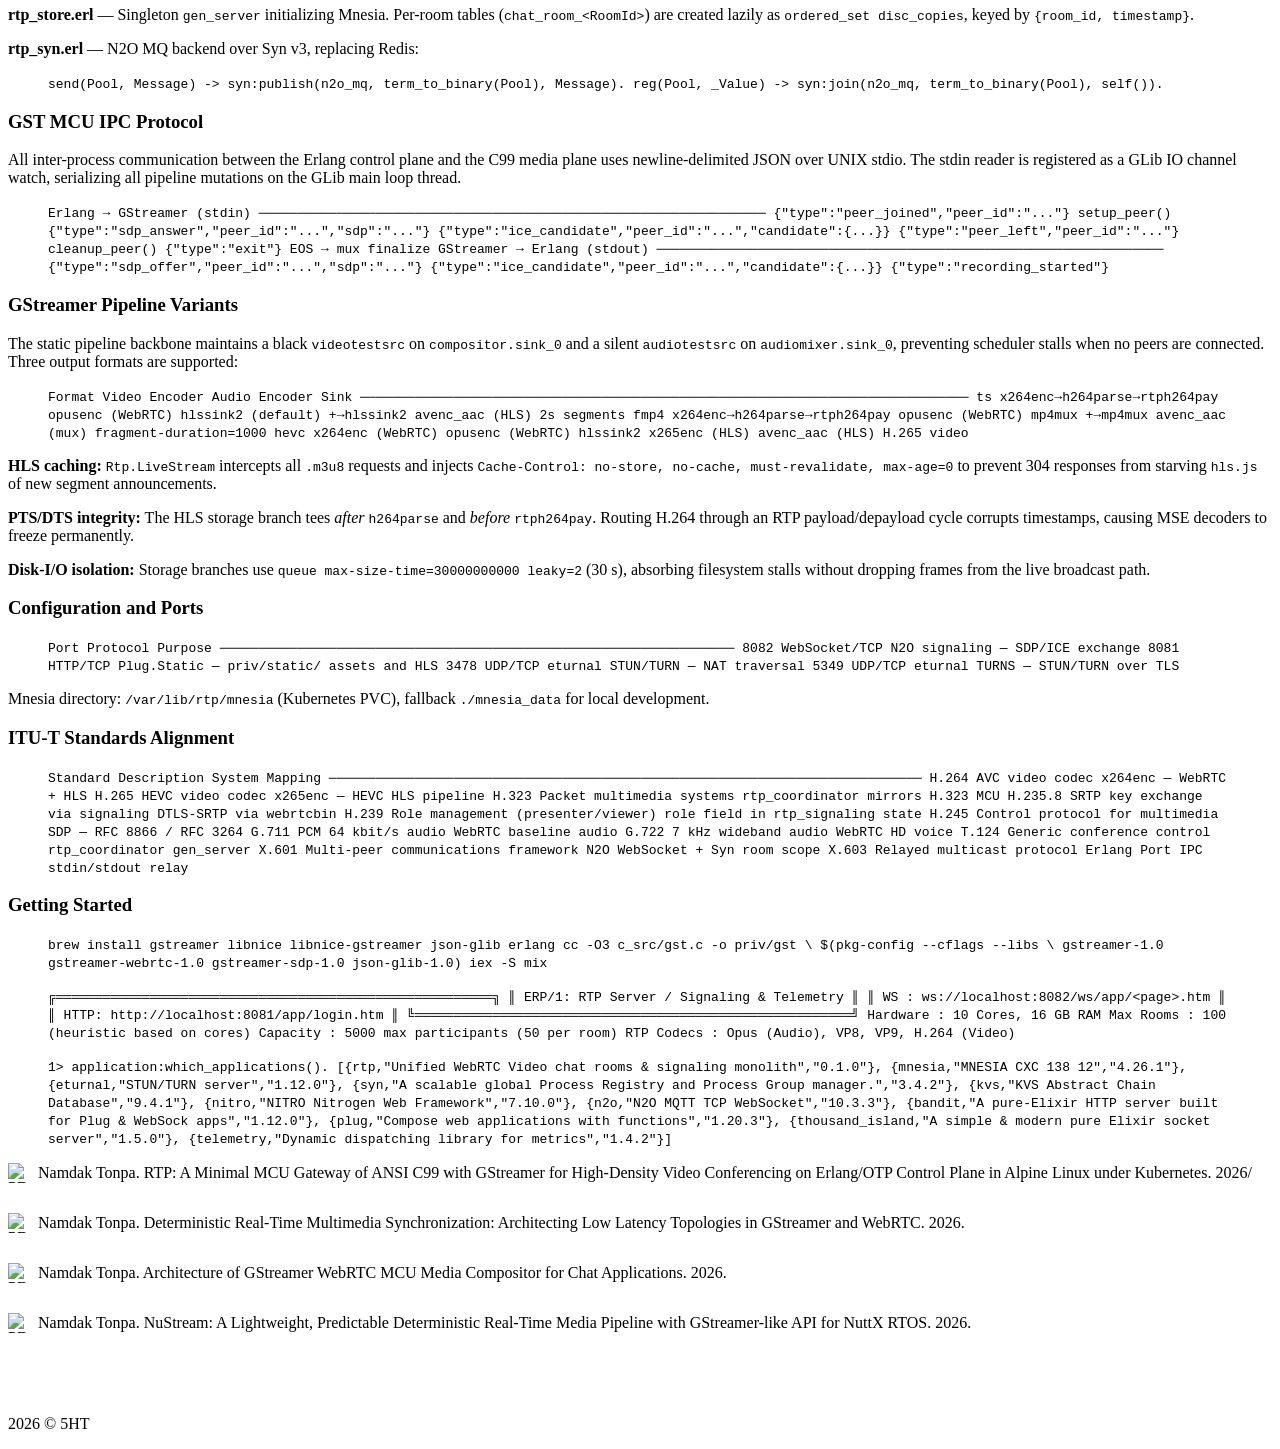
==== commit 9f1edf16: "pdf" ====
--- a/index.html
+++ b/index.html
@@ -320,20 +320,26 @@
        onmouseout="this.style.transform='translateY(0)';this.style.color='var(--text-secondary)';">
       <img src="https://anders.groupoid.space/images/pdf.jpg" style="margin-right:10px;" width="20" height="20" alt="PDF">
       Namdak Tonpa. RTP: A Minimal MCU Gateway of ANSI C99 with GStreamer for High-Density
-      Video Conferencing on Erlang/OTP Control Plane in Alpine Linux under Kubernetes. 2026</a></p>
+      Video Conferencing on Erlang/OTP Control Plane in Alpine Linux under Kubernetes. 2026/</a></p>
     <p>
     <a href="rtp-sync.pdf" target="_blank" style="display:inline-flex;align-items:center;text-decoration:none;transition:transform 0.2s,color 0.2s;color:var(--text-secondary);"
        onmouseover="this.style.transform='translateY(-2px)';this.style.color='white';"
        onmouseout="this.style.transform='translateY(0)';this.style.color='var(--text-secondary)';">
       <img src="https://anders.groupoid.space/images/pdf.jpg" style="margin-right:10px;" width="20" height="20" alt="PDF">
-      Namdak Tonpa. Deterministic Real-Time Multimedia Synchronization: Architecting Low Latency Topologies in GStreamer and WebRTC. 2026</a></p>
+      Namdak Tonpa. Deterministic Real-Time Multimedia Synchronization: Architecting Low Latency Topologies in GStreamer and WebRTC. 2026.</a></p>
     <p>
-    <a href="rtp-nuttx.pdf" target="_blank" style="display:inline-flex;align-items:center;text-decoration:none;transition:transform 0.2s,color 0.2s;color:var(--text-secondary);"
+    <a href="rtp-arch.pdf" target="_blank" style="display:inline-flex;align-items:center;text-decoration:none;transition:transform 0.2s,color 0.2s;color:var(--text-secondary);"
+       onmouseover="this.style.transform='translateY(-2px)';this.style.color='white';"
+       onmouseout="this.style.transform='translateY(0)';this.style.color='var(--text-secondary)';">
+      <img src="https://anders.groupoid.space/images/pdf.jpg" style="margin-right:10px;" width="20" height="20" alt="PDF">
+      Namdak Tonpa. Architecture of GStreamer WebRTC MCU Media Compositor for Chat Applications. 2026.</a></p>
+    <p>
+    <a href="rtp-rt.pdf" target="_blank" style="display:inline-flex;align-items:center;text-decoration:none;transition:transform 0.2s,color 0.2s;color:var(--text-secondary);"
        onmouseover="this.style.transform='translateY(-2px)';this.style.color='white';"
        onmouseout="this.style.transform='translateY(0)';this.style.color='var(--text-secondary)';">
       <img src="https://anders.groupoid.space/images/pdf.jpg" style="margin-right:10px;" width="20" height="20" alt="PDF">
       Namdak Tonpa. NuStream: A Lightweight, Predictable Deterministic Real-Time Media
-      Pipeline with GStreamer-like API for NuttX RTOS. 2026</a></p>
+      Pipeline with GStreamer-like API for NuttX RTOS. 2026.</a></p>
   <br>
   </section>
   <br>
